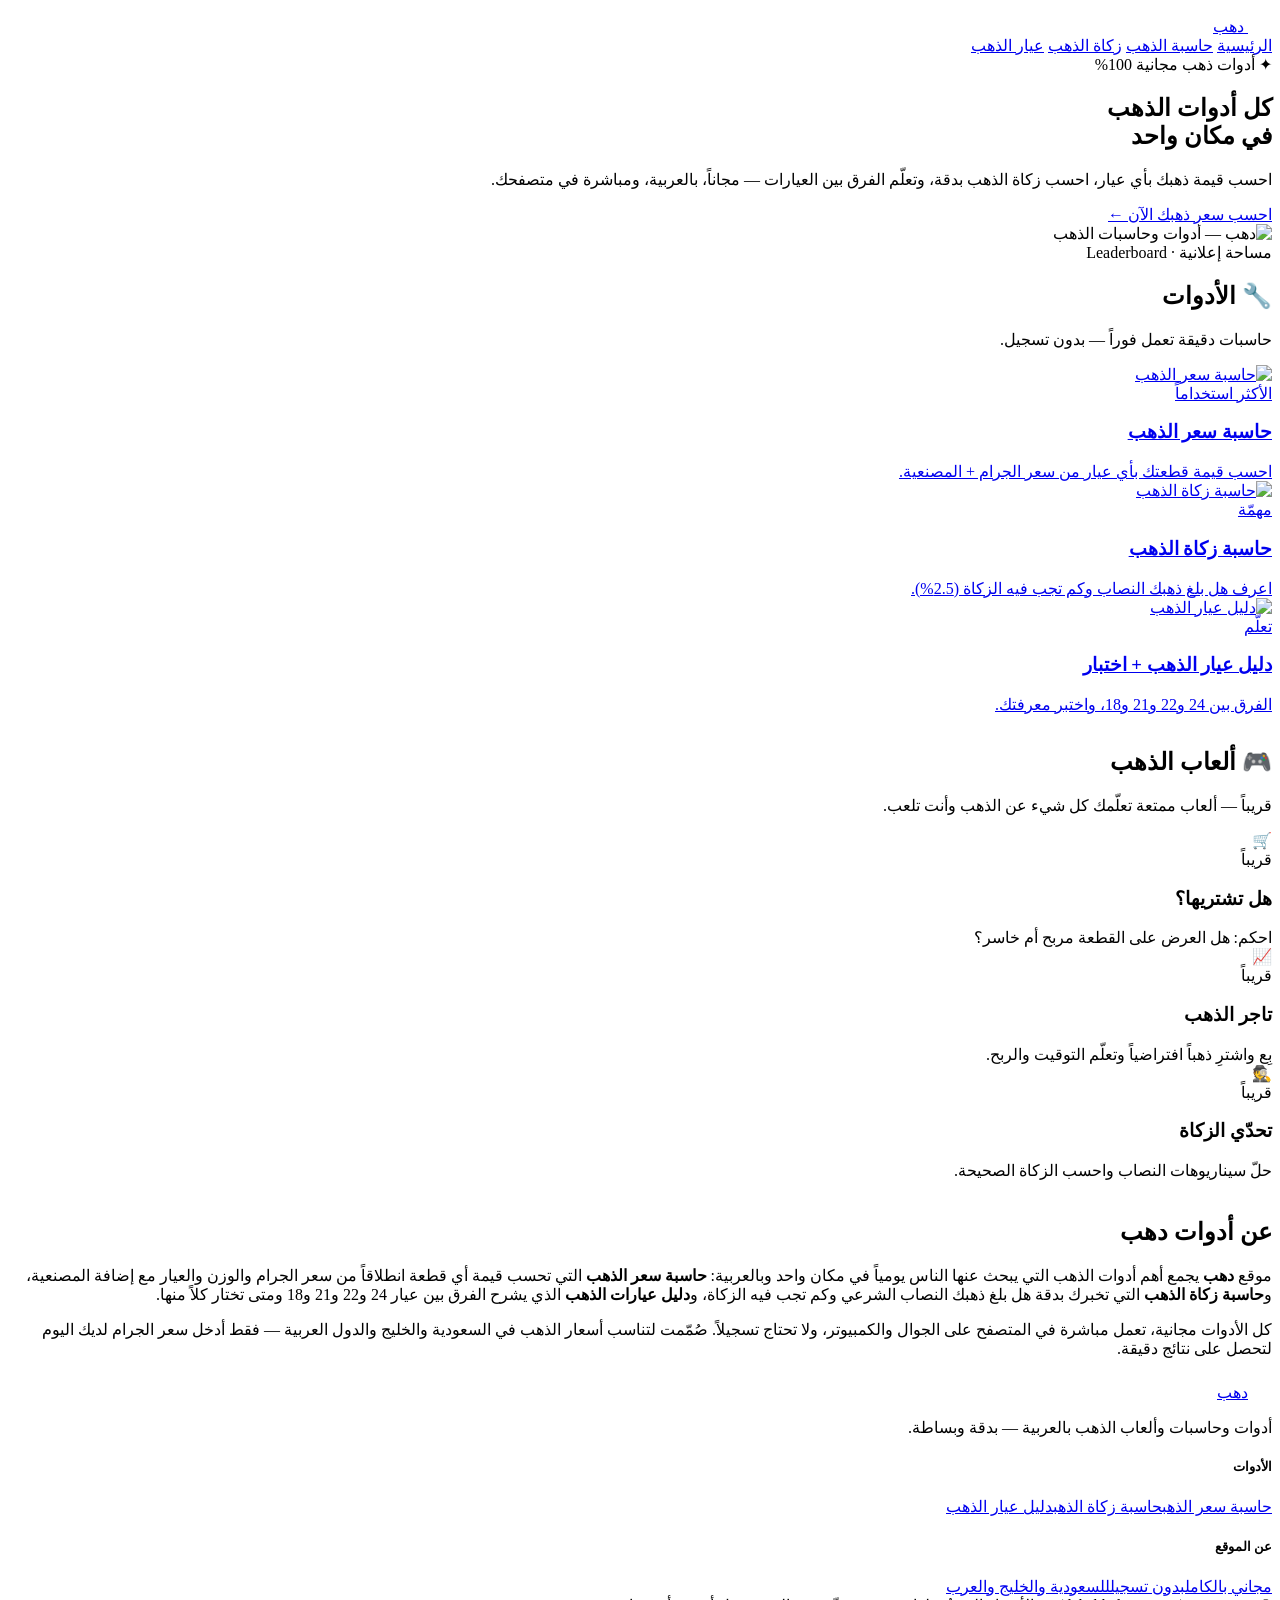
==== index.html @ cb0ec08a "Add files via upload" ====
<!DOCTYPE html>
<html lang="ar" dir="rtl">
<head>
<meta charset="UTF-8">
<meta name="viewport" content="width=device-width, initial-scale=1">
<title>دهب | حاسبة الذهب وزكاة الذهب وأدوات الذهب بالعربية</title>
<meta name="description" content="دهب: أدوات الذهب المجانية بالعربية — حاسبة سعر الذهب لكل العيارات (24 و22 و21 و18)، حاسبة زكاة الذهب، ودليل عيارات الذهب. احسب قيمة ذهبك بدقة في ثوانٍ.">
<meta name="keywords" content="حاسبة الذهب, سعر الذهب, حاسبة زكاة الذهب, عيار الذهب, سعر جرام الذهب, أدوات الذهب, ذهب">
<link rel="canonical" href="https://dahabhelpers.com/">
<meta property="og:title" content="دهب | أدوات وحاسبات الذهب بالعربية">
<meta property="og:description" content="حاسبة سعر الذهب، حاسبة زكاة الذهب، ودليل العيارات — مجاناً وبالعربية.">
<meta property="og:type" content="website">
<meta property="og:locale" content="ar">
<meta property="og:image" content="https://d8j0ntlcm91z4.cloudfront.net/user_3Gqr8cNvaHecl4CfmnUHSrGscwp/hf_20260918_145918_2e39064e-e343-47b1-9c60-9daedf345657.png">
<link rel="preconnect" href="https://fonts.googleapis.com">
<link rel="preconnect" href="https://fonts.gstatic.com" crossorigin>
<link href="https://fonts.googleapis.com/css2?family=Cairo:wght@600;700;800&family=Tajawal:wght@400;500;700;800&display=swap" rel="stylesheet">
<link rel="stylesheet" href="assets/styles.css">
<!-- ANALYTICS SLOT: ألصق كود Google Analytics هنا -->
<script type="application/ld+json">
{"@context":"https://schema.org","@type":"WebSite","name":"دهب","url":"https://dahabhelpers.com/","inLanguage":"ar","description":"أدوات وحاسبات الذهب بالعربية"}
</script>
</head>
<body>

<header class="top">
  <div class="wrap mast">
    <a href="index.html" class="brand">
      <span class="mk"><svg width="24" height="24" viewBox="0 0 24 24" fill="none" stroke-width="2" stroke-linecap="round" stroke-linejoin="round"><path d="M3 8l4-3 5 3 5-3 4 3-2 10H5z"/><path d="M8 8l4 10 4-10"/></svg></span>
      <span class="word">دهب</span>
    </a>
    <nav class="nav">
      <a href="index.html" class="on">الرئيسية</a>
      <a href="calculator.html">حاسبة الذهب</a>
      <a href="zakat.html">زكاة الذهب</a>
      <a href="karat.html">عيار الذهب</a>
    </nav>
    <span class="grow"></span>
  </div>
</header>

<main class="wrap">

  <section class="hero">
    <div>
      <span class="badge">✦ أدوات ذهب مجانية 100%</span>
      <h1>كل <span class="gold-text">أدوات الذهب</span><br>في مكان واحد</h1>
      <p>احسب قيمة ذهبك بأي عيار، احسب زكاة الذهب بدقة، وتعلّم الفرق بين العيارات — مجاناً، بالعربية، ومباشرة في متصفحك.</p>
      <a class="cta" href="calculator.html">احسب سعر ذهبك الآن ←</a>
    </div>
    <div class="art">
      <img src="https://d8j0ntlcm91z4.cloudfront.net/user_3Gqr8cNvaHecl4CfmnUHSrGscwp/hf_20260918_145918_2e39064e-e343-47b1-9c60-9daedf345657.png" alt="دهب — أدوات وحاسبات الذهب">
    </div>
  </section>

  <div class="ad ad-lead"><span class="lbl">مساحة إعلانية · Leaderboard</span></div>

  <div class="sec-h">
    <h2>🔧 الأدوات</h2>
    <p>حاسبات دقيقة تعمل فوراً — بدون تسجيل.</p>
  </div>

  <div class="grid">
    <a class="tool" href="calculator.html">
      <div class="thumb"><img loading="lazy" src="https://d8j0ntlcm91z4.cloudfront.net/user_3Gqr8cNvaHecl4CfmnUHSrGscwp/hf_20260918_145918_4c407b23-9e6a-4ff8-9833-19df261bdfe5.png" alt="حاسبة سعر الذهب"></div>
      <span class="tag">الأكثر استخداماً</span>
      <div class="b"><h3>حاسبة سعر الذهب</h3><div class="d">احسب قيمة قطعتك بأي عيار من سعر الجرام + المصنعية.</div></div>
    </a>
    <a class="tool" href="zakat.html">
      <div class="thumb"><img loading="lazy" src="https://d8j0ntlcm91z4.cloudfront.net/user_3Gqr8cNvaHecl4CfmnUHSrGscwp/hf_20260918_145918_c9da0b95-fbef-4680-a5df-d2750a73fcee.png" alt="حاسبة زكاة الذهب"></div>
      <span class="tag">مهمّة</span>
      <div class="b"><h3>حاسبة زكاة الذهب</h3><div class="d">اعرف هل بلغ ذهبك النصاب وكم تجب فيه الزكاة (2.5%).</div></div>
    </a>
    <a class="tool" href="karat.html">
      <div class="thumb"><img loading="lazy" src="https://d8j0ntlcm91z4.cloudfront.net/user_3Gqr8cNvaHecl4CfmnUHSrGscwp/hf_20260918_145918_3b1b0c96-32ff-457d-a828-6cd458a948c1.png" alt="دليل عيار الذهب"></div>
      <span class="tag">تعلّم</span>
      <div class="b"><h3>دليل عيار الذهب + اختبار</h3><div class="d">الفرق بين 24 و22 و21 و18، واختبر معرفتك.</div></div>
    </a>
  </div>

  <div class="sec-h" style="margin-top:34px">
    <h2>🎮 ألعاب الذهب</h2>
    <p>قريباً — ألعاب ممتعة تعلّمك كل شيء عن الذهب وأنت تلعب.</p>
  </div>
  <div class="grid">
    <div class="tool soon-c"><div class="thumb">🛒</div><span class="tag soon">قريباً</span><div class="b"><h3>هل تشتريها؟</h3><div class="d">احكم: هل العرض على القطعة مربح أم خاسر؟</div></div></div>
    <div class="tool soon-c"><div class="thumb">📈</div><span class="tag soon">قريباً</span><div class="b"><h3>تاجر الذهب</h3><div class="d">بِع واشترِ ذهباً افتراضياً وتعلّم التوقيت والربح.</div></div></div>
    <div class="tool soon-c"><div class="thumb">🕵️</div><span class="tag soon">قريباً</span><div class="b"><h3>تحدّي الزكاة</h3><div class="d">حلّ سيناريوهات النصاب واحسب الزكاة الصحيحة.</div></div></div>
  </div>

  <!-- SEO content -->
  <div class="sec-h" style="margin-top:38px"><h2>عن أدوات دهب</h2></div>
  <div class="prose">
    <p>موقع <b style="color:var(--goldb)">دهب</b> يجمع أهم أدوات الذهب التي يبحث عنها الناس يومياً في مكان واحد وبالعربية: <b>حاسبة سعر الذهب</b> التي تحسب قيمة أي قطعة انطلاقاً من سعر الجرام والوزن والعيار مع إضافة المصنعية، و<b>حاسبة زكاة الذهب</b> التي تخبرك بدقة هل بلغ ذهبك النصاب الشرعي وكم تجب فيه الزكاة، و<b>دليل عيارات الذهب</b> الذي يشرح الفرق بين عيار 24 و22 و21 و18 ومتى تختار كلاً منها.</p>
    <p>كل الأدوات مجانية، تعمل مباشرة في المتصفح على الجوال والكمبيوتر، ولا تحتاج تسجيلاً. صُمّمت لتناسب أسعار الذهب في السعودية والخليج والدول العربية — فقط أدخل سعر الجرام لديك اليوم لتحصل على نتائج دقيقة.</p>
  </div>

</main>

<footer class="foot">
  <div class="wrap in">
    <div>
      <a href="index.html" class="brand"><span class="mk"><svg width="24" height="24" viewBox="0 0 24 24" fill="none" stroke-width="2" stroke-linecap="round" stroke-linejoin="round"><path d="M3 8l4-3 5 3 5-3 4 3-2 10H5z"/><path d="M8 8l4 10 4-10"/></svg></span><span class="word">دهب</span></a>
      <p>أدوات وحاسبات وألعاب الذهب بالعربية — بدقة وبساطة.</p>
    </div>
    <div><h5>الأدوات</h5><a href="calculator.html">حاسبة سعر الذهب</a><a href="zakat.html">حاسبة زكاة الذهب</a><a href="karat.html">دليل عيار الذهب</a></div>
    <div><h5>عن الموقع</h5><a href="#">مجاني بالكامل</a><a href="#">بدون تسجيل</a><a href="#">للسعودية والخليج والعرب</a></div>
  </div>
  <div class="fine">© <span id="yr"></span> دهب (dahabhelpers.com) — الأسعار التي تُدخلها تقديرية، تحقّق من السوق قبل أي بيع أو شراء.</div>
</footer>
<script>document.getElementById('yr').textContent=new Date().getFullYear();</script>
</body>
</html>
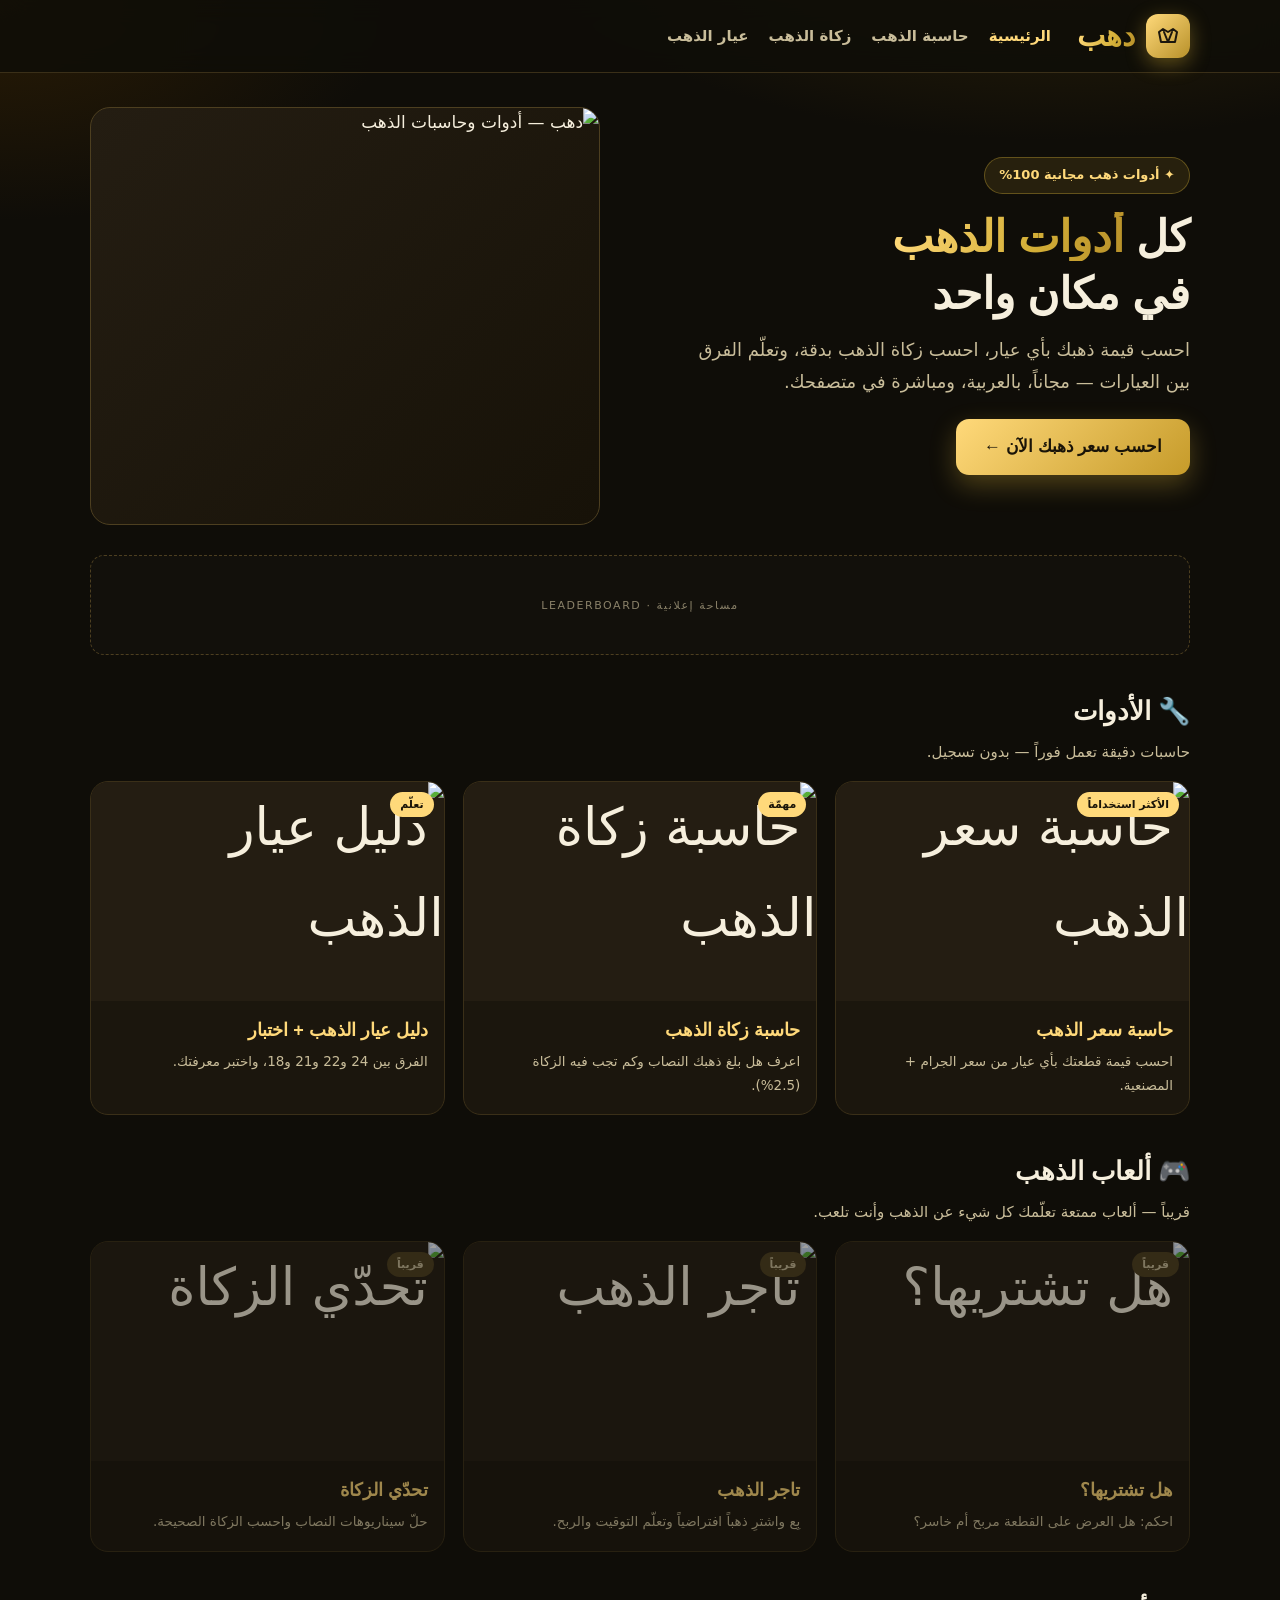
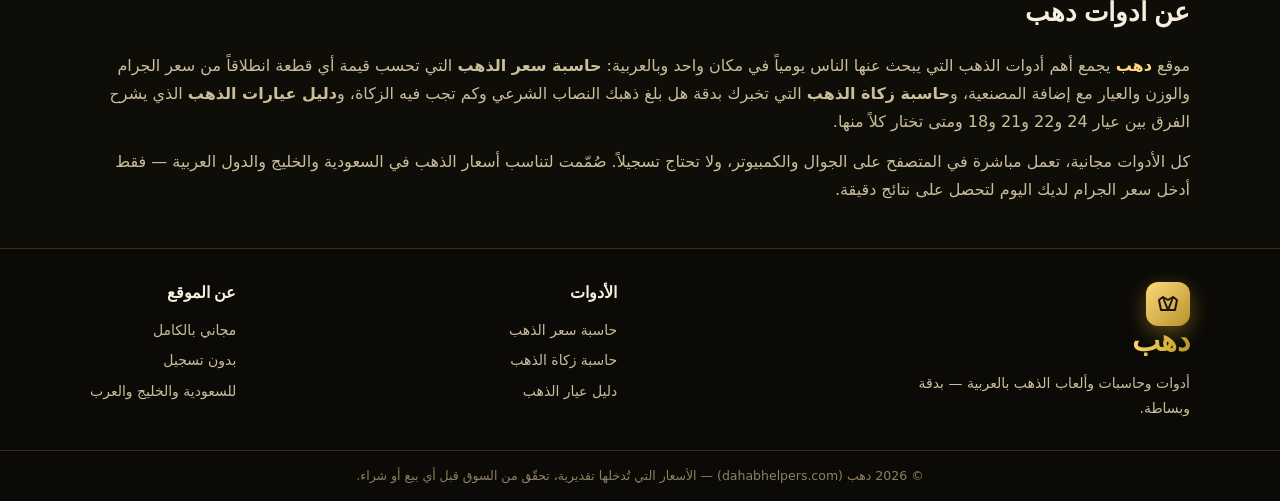
==== commit 7b104047: "Add files via upload" ====
--- a/index.html
+++ b/index.html
@@ -20,6 +20,9 @@
 <script type="application/ld+json">
 {"@context":"https://schema.org","@type":"WebSite","name":"دهب","url":"https://dahabhelpers.com/","inLanguage":"ar","description":"أدوات وحاسبات الذهب بالعربية"}
 </script>
+<!-- Google tag (gtag.js) -->
+<script async src="https://www.googletagmanager.com/gtag/js?id=G-2093M6CWSD"></script>
+<script>window.dataLayer=window.dataLayer||[];function gtag(){dataLayer.push(arguments);}gtag('js',new Date());gtag('config','G-2093M6CWSD');</script>
 </head>
 <body>
 
@@ -83,9 +86,9 @@
     <p>قريباً — ألعاب ممتعة تعلّمك كل شيء عن الذهب وأنت تلعب.</p>
   </div>
   <div class="grid">
-    <div class="tool soon-c"><div class="thumb">🛒</div><span class="tag soon">قريباً</span><div class="b"><h3>هل تشتريها؟</h3><div class="d">احكم: هل العرض على القطعة مربح أم خاسر؟</div></div></div>
-    <div class="tool soon-c"><div class="thumb">📈</div><span class="tag soon">قريباً</span><div class="b"><h3>تاجر الذهب</h3><div class="d">بِع واشترِ ذهباً افتراضياً وتعلّم التوقيت والربح.</div></div></div>
-    <div class="tool soon-c"><div class="thumb">🕵️</div><span class="tag soon">قريباً</span><div class="b"><h3>تحدّي الزكاة</h3><div class="d">حلّ سيناريوهات النصاب واحسب الزكاة الصحيحة.</div></div></div>
+    <div class="tool soon-c"><div class="thumb"><img loading="lazy" src="https://d8j0ntlcm91z4.cloudfront.net/user_3Gqr8cNvaHecl4CfmnUHSrGscwp/hf_20260919_081436_aff83429-bc15-4e86-b7c9-2f938721dce3.png" alt="هل تشتريها؟"></div><span class="tag soon">قريباً</span><div class="b"><h3>هل تشتريها؟</h3><div class="d">احكم: هل العرض على القطعة مربح أم خاسر؟</div></div></div>
+    <div class="tool soon-c"><div class="thumb"><img loading="lazy" src="https://d8j0ntlcm91z4.cloudfront.net/user_3Gqr8cNvaHecl4CfmnUHSrGscwp/hf_20260919_081436_6148ab8e-a0b7-4a32-8c48-cc7d109d945c.png" alt="تاجر الذهب"></div><span class="tag soon">قريباً</span><div class="b"><h3>تاجر الذهب</h3><div class="d">بِع واشترِ ذهباً افتراضياً وتعلّم التوقيت والربح.</div></div></div>
+    <div class="tool soon-c"><div class="thumb"><img loading="lazy" src="https://d8j0ntlcm91z4.cloudfront.net/user_3Gqr8cNvaHecl4CfmnUHSrGscwp/hf_20260919_081436_19e86f0f-91c0-4f07-8816-a778dfcfb69b.png" alt="تحدّي الزكاة"></div><span class="tag soon">قريباً</span><div class="b"><h3>تحدّي الزكاة</h3><div class="d">حلّ سيناريوهات النصاب واحسب الزكاة الصحيحة.</div></div></div>
   </div>
 
   <!-- SEO content -->
--- a/assets/styles.css
+++ b/assets/styles.css
@@ -0,0 +1,120 @@
+/* دهب (dahabhelpers.com) — premium Arabic gold tools, calculators & games. */
+:root{
+  --bg:#0f0d08; --bg2:#171208; --card:#1b160d; --card2:#241d12; --line:#3a2f18; --line2:#4d3f20;
+  --cream:#f6efdd; --muted:#c9bd9a; --dim:#8c8260;
+  --gold:#d4af37; --gold2:#f2ce6a; --goldb:#ffd97a; --green:#4ade80; --red:#f87171; --blue:#7dd3fc;
+  --maxw:1140px;
+}
+*{box-sizing:border-box}
+html{scroll-behavior:smooth}
+body{margin:0;color:var(--cream);font-family:"Tajawal",system-ui,Tahoma,sans-serif;line-height:1.75;font-size:17px;-webkit-font-smoothing:antialiased;min-height:100vh;
+  background:radial-gradient(1100px 560px at 82% -8%,#3a2c08 0,transparent 55%),radial-gradient(820px 460px at 0% 0%,#2a1c05 0,transparent 48%),var(--bg)}
+a{color:inherit;text-decoration:none}
+.wrap{max-width:var(--maxw);margin-inline:auto;padding-inline:20px}
+.serif{font-family:"Cairo","Tajawal",sans-serif}
+.gold-text{background:linear-gradient(100deg,var(--goldb),var(--gold) 60%,#b8912a);-webkit-background-clip:text;background-clip:text;color:transparent}
+.top{position:sticky;top:0;z-index:100;background:rgba(15,13,8,.85);backdrop-filter:blur(12px);border-bottom:1px solid var(--line)}
+.mast{display:flex;align-items:center;gap:16px;padding-block:14px}
+.brand{display:inline-flex;align-items:center;gap:11px}
+.brand .mk{width:44px;height:44px;border-radius:12px;background:linear-gradient(135deg,var(--goldb),#b8912a);display:flex;align-items:center;justify-content:center;box-shadow:0 6px 20px rgba(212,175,55,.4);flex:0 0 auto}
+.brand .mk svg{stroke:#1b160d}
+.brand .word{font-family:"Cairo","Tajawal",sans-serif;font-weight:800;font-size:30px;line-height:1;
+  background:linear-gradient(100deg,var(--goldb),var(--gold) 65%,#b8912a);-webkit-background-clip:text;background-clip:text;color:transparent}
+.nav{display:flex;gap:20px;align-items:center;margin-inline-start:10px;flex-wrap:wrap}
+.nav a{color:var(--muted);font-weight:700;font-size:15px}
+.nav a:hover,.nav a.on{color:var(--goldb)}
+.grow{flex:1}
+.ad{display:flex;align-items:center;justify-content:center;color:var(--dim);border:1px dashed var(--line2);border-radius:14px;background:rgba(255,255,255,.015)}
+.ad .lbl{font-size:11px;letter-spacing:.14em;text-transform:uppercase;color:var(--muted);opacity:.65}
+.ad-lead{height:100px;margin:16px 0}
+.ad-box{height:250px}
+.hero{display:grid;grid-template-columns:1.05fr .95fr;gap:26px;align-items:center;padding-block:34px 14px}
+.hero .badge{display:inline-flex;align-items:center;gap:8px;background:rgba(212,175,55,.12);color:var(--goldb);border:1px solid rgba(212,175,55,.35);padding:6px 14px;border-radius:999px;font-weight:800;font-size:13px}
+.hero h1{font-family:"Cairo","Tajawal",sans-serif;font-size:44px;line-height:1.3;margin:14px 0 12px;color:var(--cream)}
+.hero p{color:var(--muted);font-size:18px;max-width:520px;margin:0 0 22px}
+.cta{display:inline-flex;align-items:center;gap:10px;background:linear-gradient(135deg,var(--goldb),#c69b2a);color:#1a1408;font-weight:800;font-size:17px;font-family:"Cairo","Tajawal",sans-serif;padding:13px 28px;border-radius:13px;box-shadow:0 10px 26px rgba(212,175,55,.32);border:none;cursor:pointer}
+.cta:hover{transform:translateY(-2px)}
+.cta.ghost{background:transparent;color:var(--goldb);border:1px solid var(--line2);box-shadow:none}
+.hero .art{aspect-ratio:1/.82;border-radius:20px;background:linear-gradient(135deg,#241d12,#171208);border:1px solid var(--line2);position:relative;overflow:hidden;display:flex;align-items:center;justify-content:center}
+.hero .art img{position:absolute;inset:0;width:100%;height:100%;object-fit:cover;display:block}
+.hero .art .big{font-size:120px}
+.sec-h{margin:34px 0 16px}
+.sec-h h2{font-family:"Cairo","Tajawal",sans-serif;font-size:26px;color:var(--cream);margin:0}
+.sec-h p{color:var(--muted);margin:4px 0 0;font-size:15px}
+.grid{display:grid;grid-template-columns:repeat(3,1fr);gap:18px}
+.tool{position:relative;background:var(--card);border:1px solid var(--line);border-radius:18px;overflow:hidden;transition:transform .15s,border-color .15s;display:block}
+.tool:hover{transform:translateY(-4px);border-color:var(--gold)}
+.tool .thumb{aspect-ratio:1/.62;position:relative;background:#241d12;display:flex;align-items:center;justify-content:center;font-size:52px}
+.tool .thumb img{position:absolute;inset:0;width:100%;height:100%;object-fit:cover;display:block}
+.tool .b{padding:14px 16px 17px}
+.tool h3{font-family:"Cairo","Tajawal",sans-serif;font-size:18px;margin:0 0 4px;color:var(--goldb)}
+.tool .d{color:var(--muted);font-size:13.5px}
+.tool .tag{position:absolute;top:10px;inset-inline-start:10px;background:var(--goldb);color:#1a1408;font-weight:800;font-size:11px;padding:3px 10px;border-radius:999px;z-index:2}
+.tool .tag.soon{background:var(--line2);color:var(--muted)}
+.tool.soon-c{opacity:.6}
+.tool.soon-c:hover{transform:none;border-color:var(--line)}
+.toolwrap{max-width:680px;margin-inline:auto;padding-block:22px}
+.crumbs{color:var(--dim);font-size:13px;margin-bottom:14px}
+.crumbs a{color:var(--muted)}
+.ttitle{text-align:center;margin-bottom:8px}
+.ttitle h1{font-family:"Cairo","Tajawal",sans-serif;font-size:30px;color:var(--cream);margin:0}
+.ttitle p{color:var(--muted);margin:8px 0 0}
+.calc{background:var(--card);border:1px solid var(--line);border-radius:20px;padding:22px}
+.field{margin-bottom:16px}
+.field label{display:block;font-weight:700;font-size:14.5px;margin-bottom:7px;color:var(--cream)}
+.field .hint{color:var(--dim);font-size:12px;font-weight:400;margin-inline-start:6px}
+.input,.select{width:100%;background:var(--bg2);border:1px solid var(--line2);border-radius:12px;padding:13px 15px;color:var(--cream);font-family:"Tajawal",sans-serif;font-size:16px;font-weight:700}
+.input:focus,.select:focus{outline:none;border-color:var(--gold)}
+.input::placeholder{color:var(--dim);font-weight:400}
+.row2{display:grid;grid-template-columns:1fr 1fr;gap:14px}
+.karats{display:flex;gap:8px;flex-wrap:wrap}
+.kbtn{flex:1 1 0;min-width:64px;background:var(--bg2);border:1px solid var(--line2);border-radius:11px;padding:11px 6px;color:var(--muted);font-weight:800;font-family:"Cairo","Tajawal",sans-serif;font-size:16px;cursor:pointer;text-align:center}
+.kbtn.on{background:linear-gradient(135deg,var(--goldb),#c69b2a);color:#1a1408;border-color:transparent}
+.btn{display:inline-block;width:100%;background:linear-gradient(135deg,var(--goldb),#c69b2a);color:#1a1408;font-weight:800;font-family:"Cairo","Tajawal",sans-serif;border:none;border-radius:12px;padding:14px;font-size:17px;cursor:pointer;margin-top:4px}
+.btn:hover{transform:translateY(-1px)}
+.btn.sec{background:var(--card2);color:var(--goldb);border:1px solid var(--line2)}
+.result{margin-top:20px;border-top:1px solid var(--line);padding-top:18px;display:none}
+.result.show{display:block}
+.big-num{text-align:center;margin-bottom:16px}
+.big-num .l{color:var(--muted);font-size:13px;font-weight:700}
+.big-num .v{font-family:"Cairo","Tajawal",sans-serif;font-size:40px;color:var(--goldb);line-height:1.15;margin-top:2px}
+.big-num .v small{font-size:19px;color:var(--muted)}
+.rrow{display:flex;justify-content:space-between;align-items:center;padding:10px 0;border-top:1px dashed var(--line)}
+.rrow:first-child{border-top:none}
+.rrow .k{color:var(--muted);font-size:14.5px}
+.rrow .val{font-weight:800;font-family:"Cairo","Tajawal",sans-serif;font-size:16.5px;color:var(--cream)}
+.note{background:rgba(212,175,55,.08);border:1px solid rgba(212,175,55,.25);border-radius:12px;padding:12px 15px;color:var(--muted);font-size:13.5px;margin-top:16px}
+.note b{color:var(--goldb)}
+.prose{color:var(--muted);font-size:16px}
+.prose h2{font-family:"Cairo","Tajawal",sans-serif;color:var(--cream);font-size:20px;margin:26px 0 10px}
+.prose p{margin:0 0 12px}
+.ktable{width:100%;border-collapse:collapse;margin:14px 0;background:var(--card);border:1px solid var(--line);border-radius:14px;overflow:hidden}
+.ktable th,.ktable td{padding:12px 14px;text-align:center;border-bottom:1px solid var(--line);font-size:15px}
+.ktable th{background:var(--card2);color:var(--goldb);font-family:"Cairo","Tajawal",sans-serif;font-weight:800}
+.ktable td:first-child{color:var(--goldb);font-weight:800}
+.ktable tr:last-child td{border-bottom:none}
+.quiz{background:var(--card);border:1px solid var(--line);border-radius:20px;padding:22px;margin-top:18px}
+.q-q{font-family:"Cairo","Tajawal",sans-serif;font-size:20px;color:var(--cream);margin:0 0 16px;text-align:center;min-height:56px;display:flex;align-items:center;justify-content:center}
+.q-opts{display:grid;gap:10px}
+.q-opt{background:var(--bg2);border:1px solid var(--line2);border-radius:12px;padding:13px 16px;color:var(--cream);font-weight:700;font-size:16px;cursor:pointer;text-align:start;transition:.12s}
+.q-opt:hover{border-color:var(--gold)}
+.q-opt.correct{background:rgba(74,222,128,.16);border-color:var(--green);color:#bbf7d0}
+.q-opt.wrong{background:rgba(248,113,113,.14);border-color:var(--red);color:#fecaca}
+.q-bar{display:flex;justify-content:space-between;align-items:center;margin-bottom:14px;color:var(--muted);font-size:14px;font-weight:700}
+.q-score{color:var(--goldb)}
+.foot{border-top:1px solid var(--line);margin-top:44px;background:rgba(0,0,0,.25)}
+.foot .in{display:flex;flex-wrap:wrap;gap:30px;justify-content:space-between;padding-block:30px}
+.foot p{color:var(--muted);font-size:14px;max-width:300px;margin:10px 0 0}
+.foot h5{font-family:"Cairo","Tajawal",sans-serif;color:var(--cream);margin:0 0 8px;font-size:16px}
+.foot a{display:block;color:var(--muted);font-size:14px;padding:3px 0}
+.foot a:hover{color:var(--goldb)}
+.foot .fine{border-top:1px solid var(--line);color:var(--dim);font-size:12.5px;padding-block:14px;text-align:center}
+@media(max-width:900px){
+  .hero{grid-template-columns:1fr}.hero .art{order:-1;aspect-ratio:16/9}
+  .grid{grid-template-columns:repeat(2,1fr)}
+}
+@media(max-width:560px){
+  .grid{grid-template-columns:1fr}
+  .hero h1{font-size:33px}.brand .word{font-size:25px}.nav{display:none}
+  .row2{grid-template-columns:1fr}
+}
